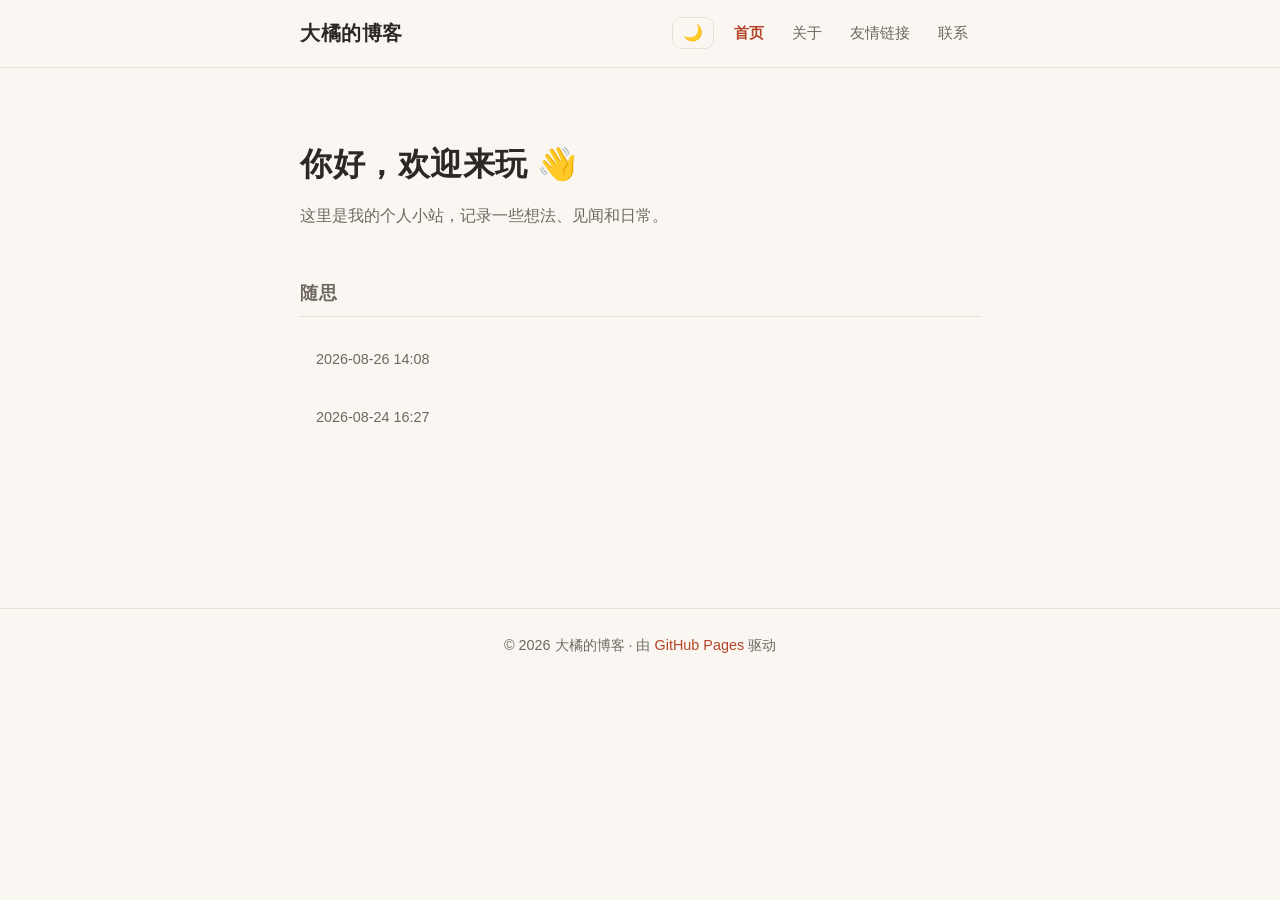
==== index.html @ 1c7e9a05 "清理重复文章和失效链接" ====
<!DOCTYPE html>
<html lang="zh-CN">
<head>
  <meta charset="UTF-8">
  <meta name="viewport" content="width=device-width, initial-scale=1.0">
  <script>
    (function () {
      var t = localStorage.getItem('theme');
      if (t === 'dark' || (!t && window.matchMedia('(prefers-color-scheme: dark)').matches)) {
        document.documentElement.setAttribute('data-theme', 'dark');
      }
    })();
  </script>
  <title>大橘的博客</title>
  <meta name="description" content="个人小站，记录想法与生活。">
  <link rel="stylesheet" href="css/style.css">
</head>
<body>
  <header class="site-header">
    <div class="container header-inner">
      <a class="site-title" href="index.html">大橘的博客</a>
      <div class="header-actions">
        <button class="theme-toggle" aria-label="切换深色/浅色主题">🌙</button>
        <button class="nav-toggle" aria-label="打开菜单" aria-expanded="false"><span></span><span></span><span></span></button>
      </div>
      <nav class="site-nav">
        <a href="index.html" class="active">首页</a>
        <a href="about.html">关于</a>
        <a href="friends.html">友情链接</a>
        <a href="contact.html">联系</a>
      </nav>
    </div>
  </header>

  <main class="container">
    <section class="hero">
      <h1>你好，欢迎来玩 👋</h1>
      <p>这里是我的个人小站，记录一些想法、见闻和日常。</p>
    </section>

    <section class="section">
      <h2>随思</h2>
      <ul class="post-list">
        <!-- POSTS_START -->
        <li>
          <a class="post-link" href="posts/随思-20260826-1408.html">
            <time class="post-date">2026-08-26 14:08</time>
          </a>
        </li>
        <li>
          <a class="post-link" href="posts/随思-20260824-1627.html">
            <time class="post-date">2026-08-24 16:27</time>
          </a>
        </li>
        <!-- POSTS_END -->
      </ul>
    </section>
  </main>

  <footer class="site-footer">
    <div class="container">
      <p>© 2026 大橘的博客 · 由 <a href="https://pages.github.com/" target="_blank" rel="noopener">GitHub Pages</a> 驱动</p>
    </div>
  </footer>

  <script src="js/main.js"></script>
</body>
</html>
---- css/style.css ----
/* ===== 主题变量 ===== */
:root {
  --bg: #faf7f2;
  --bg-translucent: rgba(250, 247, 242, 0.85);
  --surface: #ffffff;
  --text: #2b2825;
  --text-secondary: #6f6860;
  --border: #e8e0d6;
  --accent: #b5442a;
  --accent-hover: #9c3821;
  --accent-soft: rgba(181, 68, 42, 0.08);
  --shadow: 0 1px 2px rgba(60, 45, 30, 0.05), 0 6px 18px rgba(60, 45, 30, 0.07);
  --radius: 14px;
  --maxw: 720px;
}

[data-theme="dark"] {
  --bg: #161512;
  --bg-translucent: rgba(22, 21, 18, 0.85);
  --surface: #201d19;
  --text: #e9e3d8;
  --text-secondary: #a39a8c;
  --border: #343028;
  --accent: #e08a6a;
  --accent-hover: #ee9b7d;
  --accent-soft: rgba(224, 138, 106, 0.12);
  --shadow: 0 1px 2px rgba(0, 0, 0, 0.3), 0 6px 18px rgba(0, 0, 0, 0.35);
}

/* ===== 基础 ===== */
* {
  box-sizing: border-box;
}

html {
  scroll-behavior: smooth;
}

body {
  margin: 0;
  background: var(--bg);
  color: var(--text);
  font-family: -apple-system, BlinkMacSystemFont, "Segoe UI", "PingFang SC",
    "Hiragino Sans GB", "Microsoft YaHei", "Noto Sans SC", sans-serif;
  line-height: 1.75;
  font-size: 16px;
  -webkit-font-smoothing: antialiased;
  text-rendering: optimizeLegibility;
  transition: background-color 0.25s ease, color 0.25s ease;
}

a {
  color: var(--accent);
  text-decoration: none;
}

a:hover {
  color: var(--accent-hover);
}

::selection {
  background: var(--accent);
  color: #fff;
}

.container {
  max-width: var(--maxw);
  margin: 0 auto;
  padding: 0 20px;
}

/* ===== 头部 ===== */
.site-header {
  position: sticky;
  top: 0;
  z-index: 50;
  background: var(--bg-translucent);
  -webkit-backdrop-filter: blur(10px);
  backdrop-filter: blur(10px);
  border-bottom: 1px solid var(--border);
}

.header-inner {
  display: flex;
  flex-wrap: wrap;
  align-items: center;
  gap: 8px;
  padding-top: 14px;
  padding-bottom: 14px;
}

.site-title {
  font-size: 1.25rem;
  font-weight: 700;
  color: var(--text);
  margin-right: auto;
  letter-spacing: 0.5px;
}

.site-title:hover {
  color: var(--accent);
}

.header-actions {
  display: flex;
  align-items: center;
  gap: 6px;
}

.theme-toggle,
.nav-toggle {
  background: none;
  border: 1px solid var(--border);
  color: var(--text);
  cursor: pointer;
  border-radius: 9px;
  font-size: 1rem;
  line-height: 1;
  transition: background-color 0.2s ease, border-color 0.2s ease;
}

.theme-toggle {
  padding: 7px 10px;
}

.theme-toggle:hover,
.nav-toggle:hover {
  background: var(--accent-soft);
  border-color: var(--accent);
}

.site-nav {
  display: flex;
  gap: 4px;
  align-items: center;
}

.site-nav a {
  color: var(--text-secondary);
  padding: 6px 12px;
  border-radius: 999px;
  font-size: 0.95rem;
  transition: color 0.2s ease, background-color 0.2s ease;
}

.site-nav a:hover {
  color: var(--text);
  background: var(--accent-soft);
}

.site-nav a.active {
  color: var(--accent);
  font-weight: 600;
}

/* 汉堡按钮 */
.nav-toggle {
  display: none;
  flex-direction: column;
  gap: 5px;
  padding: 11px 12px;
}

.nav-toggle span {
  display: block;
  width: 18px;
  height: 2px;
  background: var(--text);
  border-radius: 2px;
  transition: transform 0.2s ease, opacity 0.2s ease;
}

.nav-toggle.open span:nth-child(1) {
  transform: translateY(7px) rotate(45deg);
}

.nav-toggle.open span:nth-child(2) {
  opacity: 0;
}

.nav-toggle.open span:nth-child(3) {
  transform: translateY(-7px) rotate(-45deg);
}

/* ===== 主内容 ===== */
main.container {
  padding-top: 40px;
  padding-bottom: 64px;
  min-height: 60vh;
}

.hero {
  padding: 28px 0 20px;
}

.hero h1 {
  font-size: 2rem;
  margin: 0 0 10px;
  letter-spacing: 0.5px;
}

.hero p {
  color: var(--text-secondary);
  margin: 0;
}

.section {
  margin-top: 28px;
}

.section > h1,
.section > h2 {
  font-size: 1.1rem;
  margin: 0 0 16px;
  padding-bottom: 8px;
  border-bottom: 1px solid var(--border);
  color: var(--text-secondary);
  letter-spacing: 0.5px;
  font-weight: 600;
}

.section p {
  margin: 0 0 1em;
}

/* ===== 文章列表 ===== */
.post-list {
  list-style: none;
  margin: 0;
  padding: 0;
  display: flex;
  flex-direction: column;
  gap: 4px;
}

.post-link {
  display: flex;
  align-items: baseline;
  justify-content: space-between;
  gap: 16px;
  padding: 14px 16px;
  border-radius: var(--radius);
  color: var(--text);
  transition: background-color 0.2s ease, box-shadow 0.2s ease, transform 0.2s ease;
}

.post-link:hover {
  background: var(--surface);
  color: var(--text);
  box-shadow: var(--shadow);
  transform: translateY(-1px);
}

.post-title {
  font-size: 1.05rem;
  font-weight: 600;
}

.post-date {
  color: var(--text-secondary);
  font-size: 0.9rem;
  white-space: nowrap;
  font-variant-numeric: tabular-nums;
}

/* ===== 文章详情 ===== */
.post {
  max-width: 680px;
  margin: 0 auto;
}

.post h1 {
  font-size: 1.9rem;
  line-height: 1.3;
  margin: 0 0 8px;
}

.post-meta {
  color: var(--text-secondary);
  font-size: 0.9rem;
  margin: 0 0 16px;
}

.post-body {
  font-size: 1.02rem;
}

.post-body p {
  margin: 0 0 1.2em;
}

.post-body h2,
.post-body h3 {
  margin: 1.6em 0 0.6em;
  line-height: 1.4;
}

.post-body a {
  text-decoration: underline;
  text-underline-offset: 3px;
}

.post-body code {
  background: var(--accent-soft);
  padding: 2px 6px;
  border-radius: 6px;
  font-size: 0.9em;
}

.post-body img {
  max-width: 100%;
  border-radius: 10px;
}

.post-body blockquote {
  margin: 1.2em 0;
  padding: 4px 18px;
  border-left: 3px solid var(--accent);
  color: var(--text-secondary);
  background: var(--accent-soft);
  border-radius: 0 10px 10px 0;
}

/* ===== 友情链接 ===== */
.friend-list {
  list-style: none;
  margin: 0;
  padding: 0;
  display: flex;
  flex-direction: column;
  gap: 10px;
}

.friend-item a {
  display: flex;
  flex-direction: column;
  gap: 2px;
  padding: 16px 18px;
  background: var(--surface);
  border: 1px solid var(--border);
  border-radius: var(--radius);
  color: var(--text);
  transition: border-color 0.2s ease, box-shadow 0.2s ease, transform 0.2s ease;
}

.friend-item a:hover {
  border-color: var(--accent);
  box-shadow: var(--shadow);
  transform: translateY(-1px);
}

.friend-name {
  font-weight: 600;
}

.friend-desc {
  color: var(--text-secondary);
  font-size: 0.9rem;
}

/* ===== 社交链接 ===== */
.social-list {
  list-style: none;
  margin: 0;
  padding: 0;
  display: flex;
  flex-wrap: wrap;
  gap: 12px;
}

.social-link {
  display: flex;
  align-items: center;
  gap: 10px;
  padding: 12px 18px;
  background: var(--surface);
  border: 1px solid var(--border);
  border-radius: var(--radius);
  color: var(--text);
  font-weight: 600;
  transition: border-color 0.2s ease, box-shadow 0.2s ease, transform 0.2s ease;
}

.social-link:hover {
  border-color: var(--accent);
  box-shadow: var(--shadow);
  transform: translateY(-1px);
}

.social-icon {
  width: 22px;
  height: 22px;
  flex-shrink: 0;
}

/* ===== 表单 ===== */
.contact-form {
  display: flex;
  flex-direction: column;
  gap: 18px;
  margin-top: 20px;
}

.form-row {
  display: flex;
  flex-direction: column;
  gap: 6px;
}

.form-row label {
  font-size: 0.9rem;
  color: var(--text-secondary);
  font-weight: 600;
}

.form-row input,
.form-row textarea {
  padding: 12px 14px;
  border: 1px solid var(--border);
  border-radius: 10px;
  background: var(--surface);
  color: var(--text);
  font: inherit;
  font-size: 0.98rem;
  transition: border-color 0.2s ease, box-shadow 0.2s ease;
}

.form-row input::placeholder,
.form-row textarea::placeholder {
  color: var(--text-secondary);
  opacity: 0.7;
}

.form-row input:focus,
.form-row textarea:focus {
  outline: none;
  border-color: var(--accent);
  box-shadow: 0 0 0 3px var(--accent-soft);
}

.btn {
  align-self: flex-start;
  background: var(--accent);
  color: #fff;
  border: none;
  padding: 12px 24px;
  border-radius: 10px;
  font: inherit;
  font-size: 0.98rem;
  font-weight: 600;
  cursor: pointer;
  transition: background-color 0.2s ease, transform 0.2s ease;
}

.btn:hover {
  background: var(--accent-hover);
  transform: translateY(-1px);
}

.thanks {
  text-align: center;
  padding-top: 40px;
}

/* ===== 页脚 ===== */
.site-footer {
  border-top: 1px solid var(--border);
  padding: 24px 0;
  color: var(--text-secondary);
  font-size: 0.9rem;
}

.site-footer p {
  margin: 0;
  text-align: center;
}

/* ===== 响应式 ===== */
@media (max-width: 640px) {
  .nav-toggle {
    display: flex;
  }

  .site-nav {
    display: none;
    width: 100%;
    flex-direction: column;
    align-items: stretch;
    padding-top: 8px;
  }

  .site-nav.open {
    display: flex;
  }

  .site-nav a {
    padding: 10px 12px;
    text-align: center;
  }

  .hero h1 {
    font-size: 1.7rem;
  }

  .post h1 {
    font-size: 1.55rem;
  }

  .post-link {
    flex-direction: column;
    gap: 2px;
  }
}
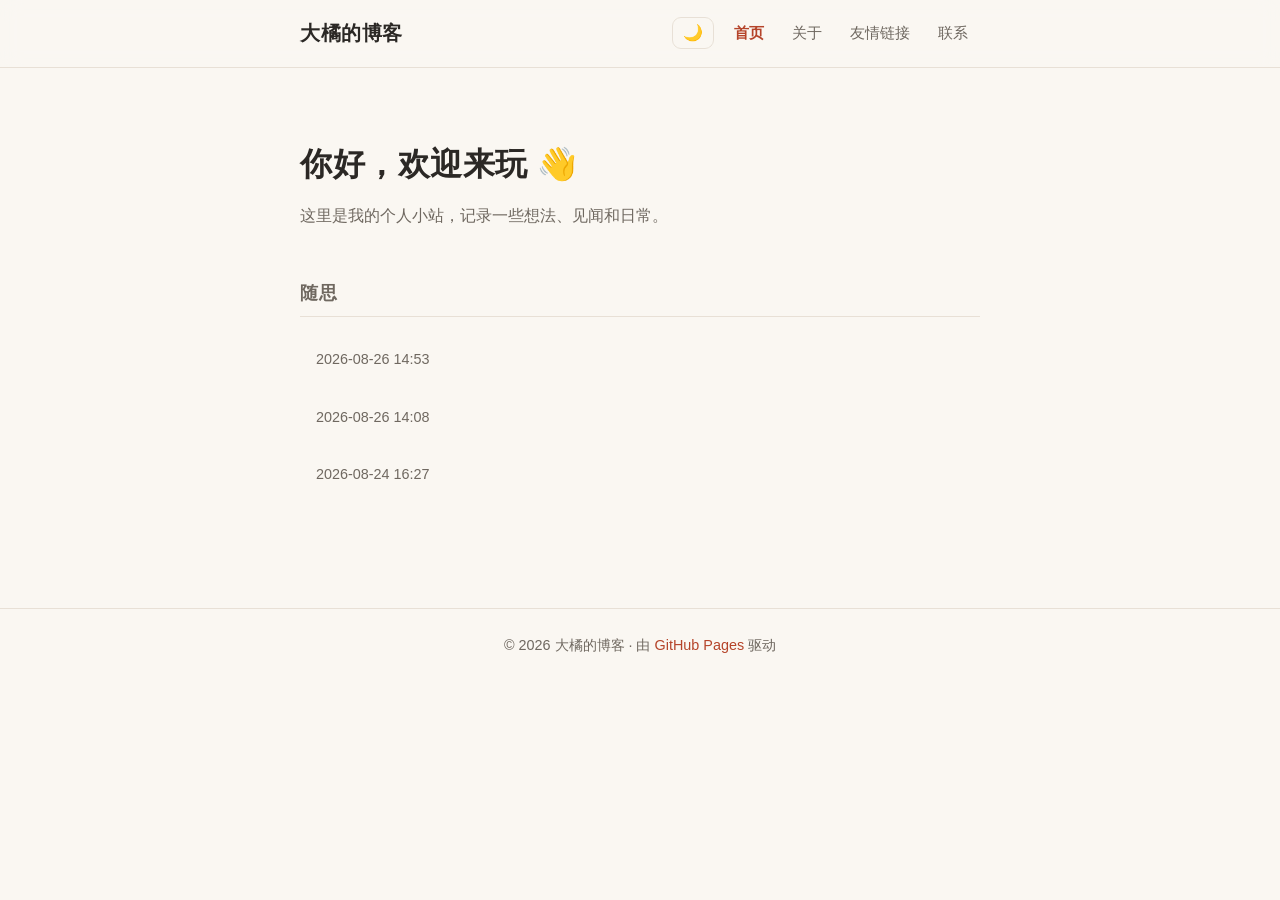
==== commit bb1e4742: "发布：随思" ====
--- a/index.html
+++ b/index.html
@@ -43,6 +43,11 @@
       <ul class="post-list">
         <!-- POSTS_START -->
         <li>
+          <a class="post-link" href="posts/随思-20260826-145341.html">
+            <time class="post-date">2026-08-26 14:53</time>
+          </a>
+        </li>
+        <li>
           <a class="post-link" href="posts/随思-20260826-1408.html">
             <time class="post-date">2026-08-26 14:08</time>
           </a>
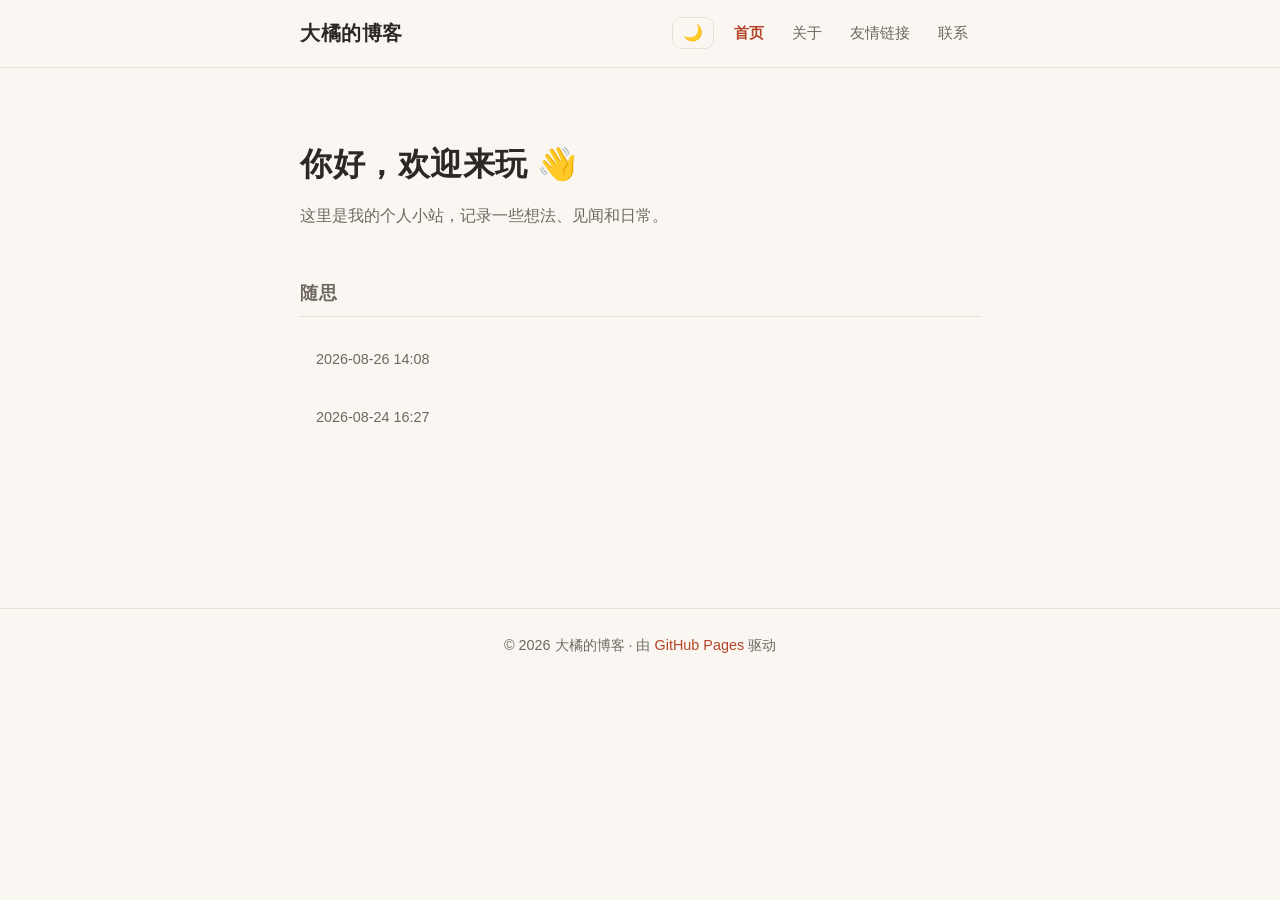
==== commit ca62ecda: "移除已删除文章的死链" ====
--- a/index.html
+++ b/index.html
@@ -43,11 +43,6 @@
       <ul class="post-list">
         <!-- POSTS_START -->
         <li>
-          <a class="post-link" href="posts/随思-20260826-145341.html">
-            <time class="post-date">2026-08-26 14:53</time>
-          </a>
-        </li>
-        <li>
           <a class="post-link" href="posts/随思-20260826-1408.html">
             <time class="post-date">2026-08-26 14:08</time>
           </a>
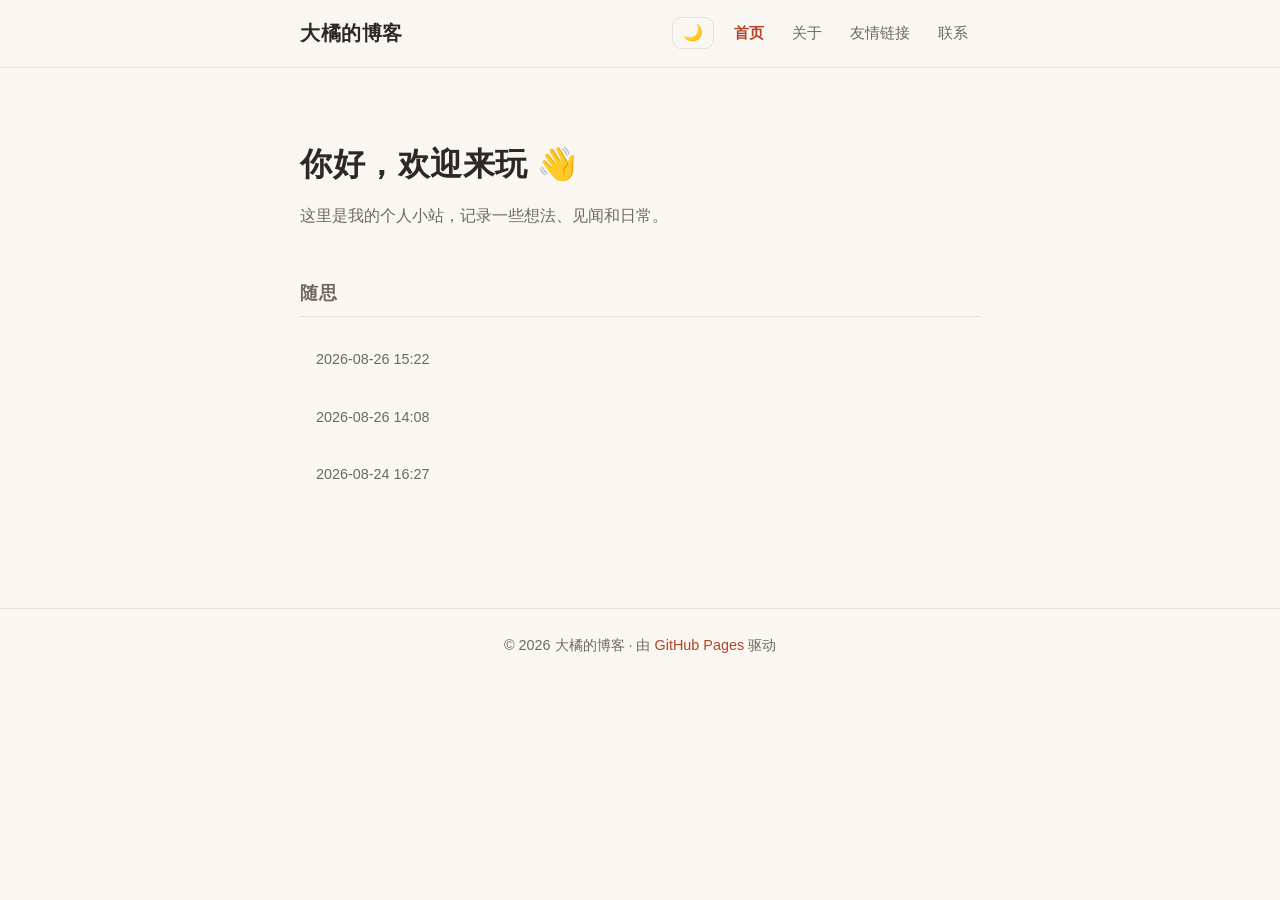
==== commit 8f7e074b: "发布：随思" ====
--- a/index.html
+++ b/index.html
@@ -43,6 +43,11 @@
       <ul class="post-list">
         <!-- POSTS_START -->
         <li>
+          <a class="post-link" href="posts/随思-20260826-152252.html">
+            <time class="post-date">2026-08-26 15:22</time>
+          </a>
+        </li>
+        <li>
           <a class="post-link" href="posts/随思-20260826-1408.html">
             <time class="post-date">2026-08-26 14:08</time>
           </a>
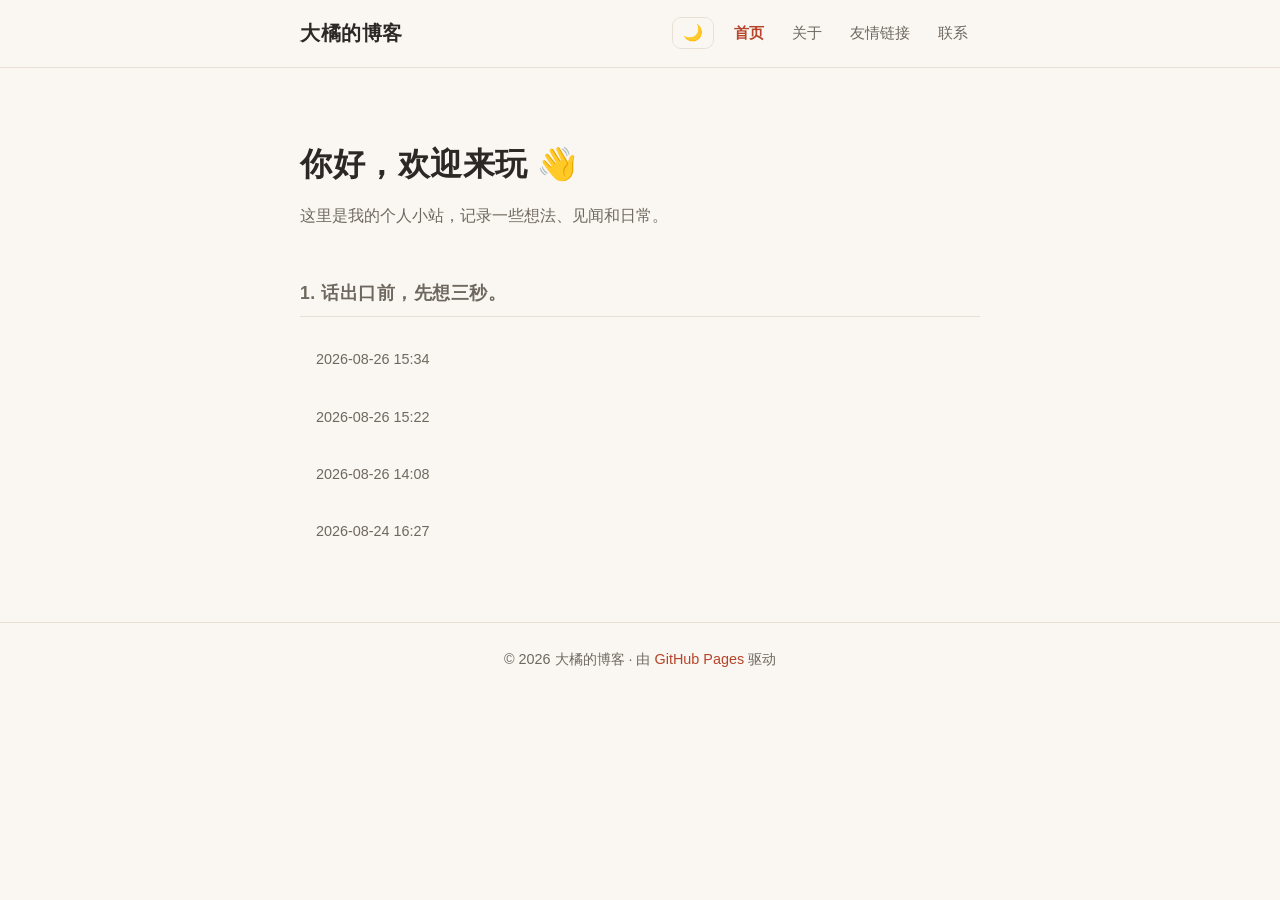
==== commit f9355b15: "发布：1. 话出口前，先想三秒。" ====
--- a/index.html
+++ b/index.html
@@ -39,9 +39,14 @@
     </section>
 
     <section class="section">
-      <h2>随思</h2>
+      <h2>1. 话出口前，先想三秒。</h2>
       <ul class="post-list">
         <!-- POSTS_START -->
+        <li>
+          <a class="post-link" href="posts/1. 话出口前，先想三秒。-20260826-153454.html">
+            <time class="post-date">2026-08-26 15:34</time>
+          </a>
+        </li>
         <li>
           <a class="post-link" href="posts/随思-20260826-152252.html">
             <time class="post-date">2026-08-26 15:22</time>
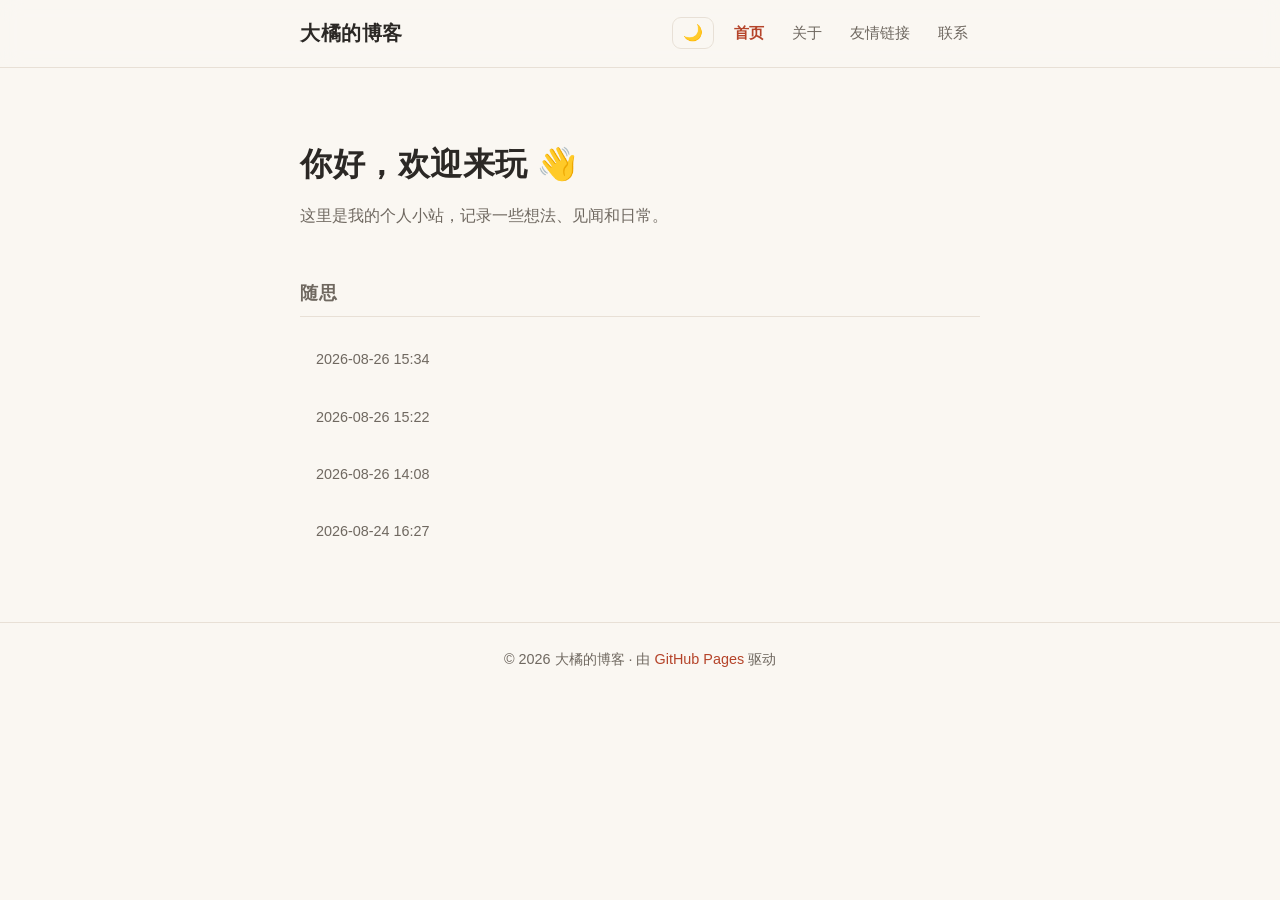
==== commit 7e710ce6: "标题固定为随思，修复误改的标题和链接" ====
--- a/index.html
+++ b/index.html
@@ -39,11 +39,11 @@
     </section>
 
     <section class="section">
-      <h2>1. 话出口前，先想三秒。</h2>
+      <h2>随思</h2>
       <ul class="post-list">
         <!-- POSTS_START -->
         <li>
-          <a class="post-link" href="posts/1. 话出口前，先想三秒。-20260826-153454.html">
+          <a class="post-link" href="posts/随思-20260826-153454.html">
             <time class="post-date">2026-08-26 15:34</time>
           </a>
         </li>
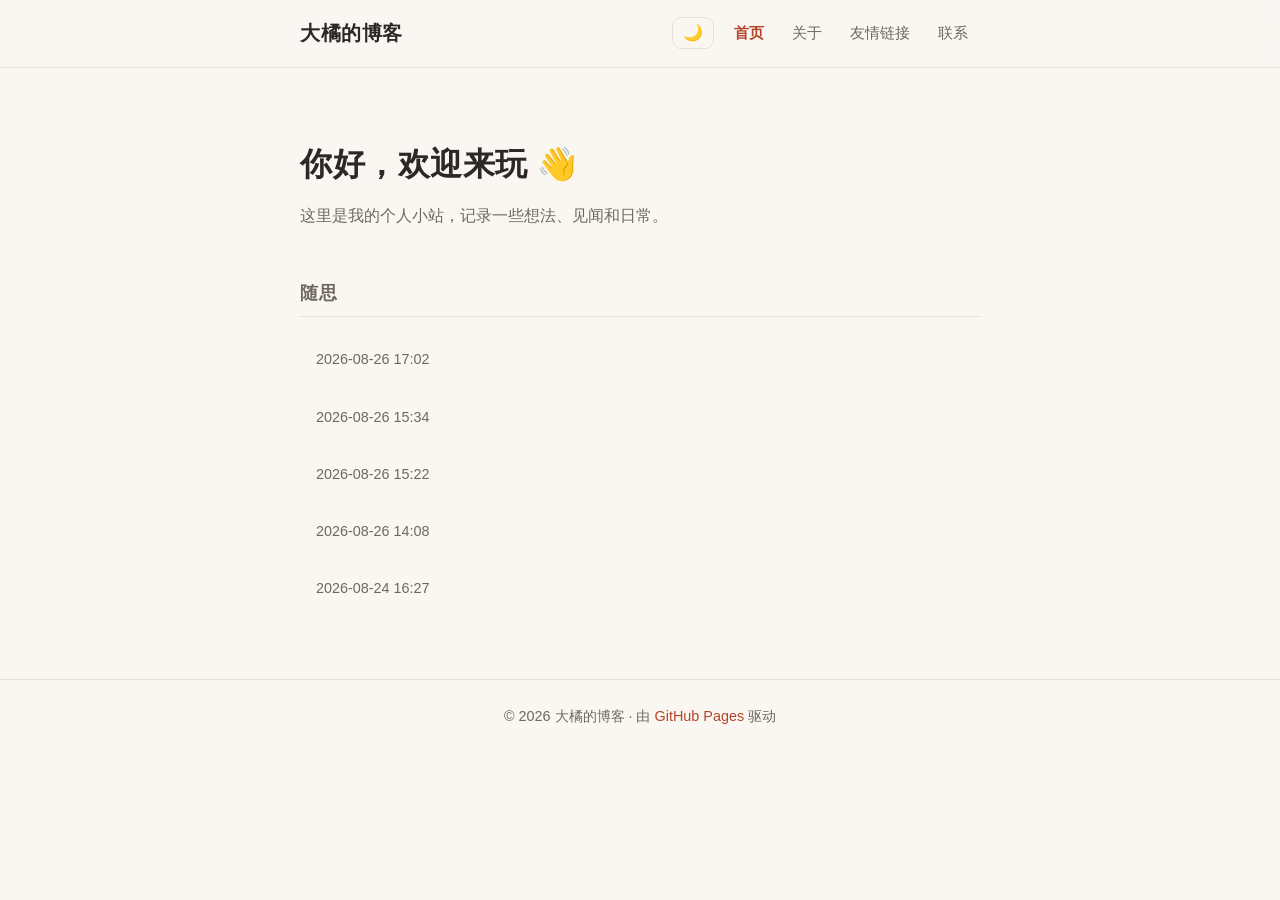
==== commit a8acf541: "发布：随思" ====
--- a/index.html
+++ b/index.html
@@ -43,6 +43,11 @@
       <ul class="post-list">
         <!-- POSTS_START -->
         <li>
+          <a class="post-link" href="posts/随思-20260826-170234.html">
+            <time class="post-date">2026-08-26 17:02</time>
+          </a>
+        </li>
+        <li>
           <a class="post-link" href="posts/随思-20260826-153454.html">
             <time class="post-date">2026-08-26 15:34</time>
           </a>
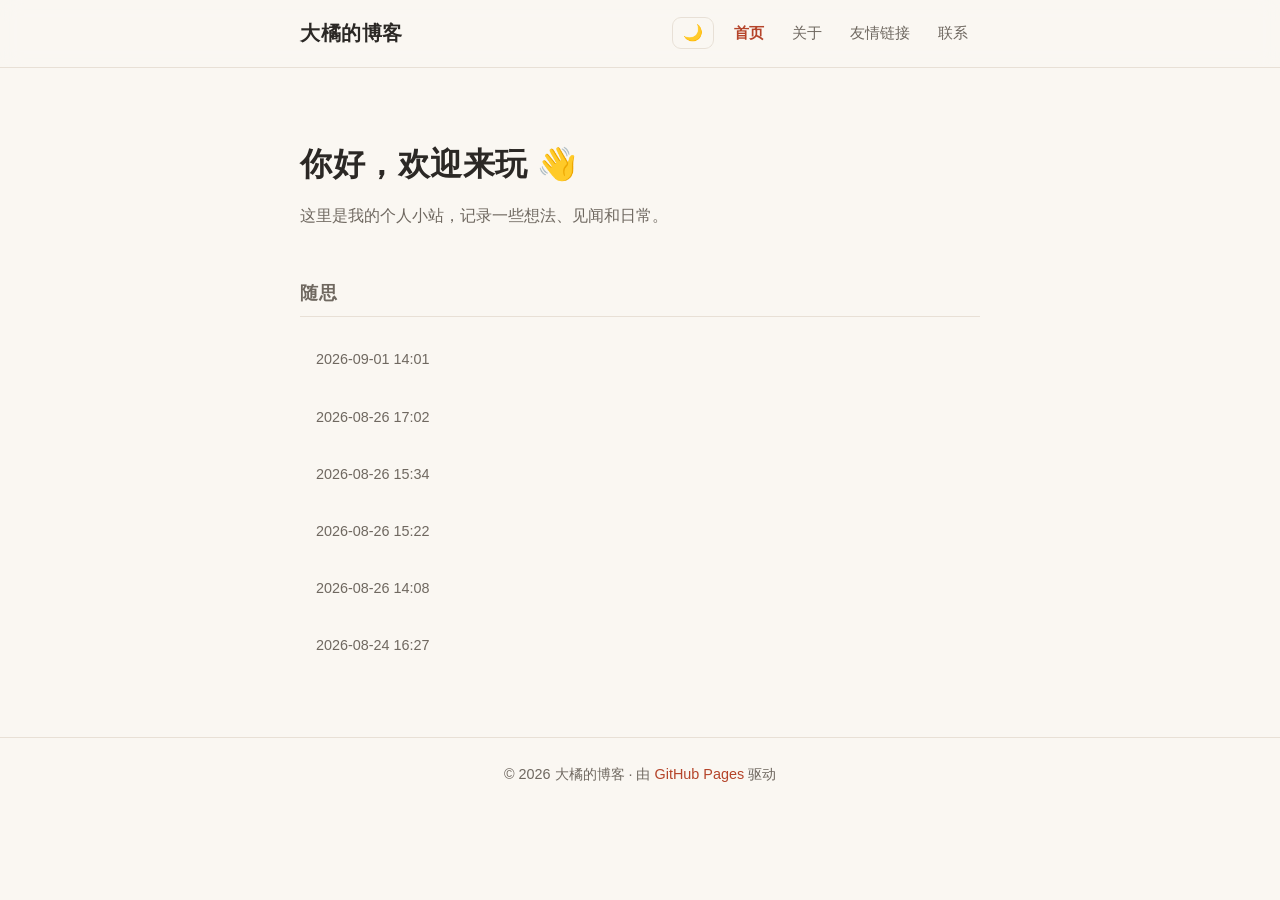
==== commit d556d087: "发布：随思" ====
--- a/index.html
+++ b/index.html
@@ -43,6 +43,11 @@
       <ul class="post-list">
         <!-- POSTS_START -->
         <li>
+          <a class="post-link" href="posts/随思-20260901-140127.html">
+            <time class="post-date">2026-09-01 14:01</time>
+          </a>
+        </li>
+        <li>
           <a class="post-link" href="posts/随思-20260826-170234.html">
             <time class="post-date">2026-08-26 17:02</time>
           </a>
